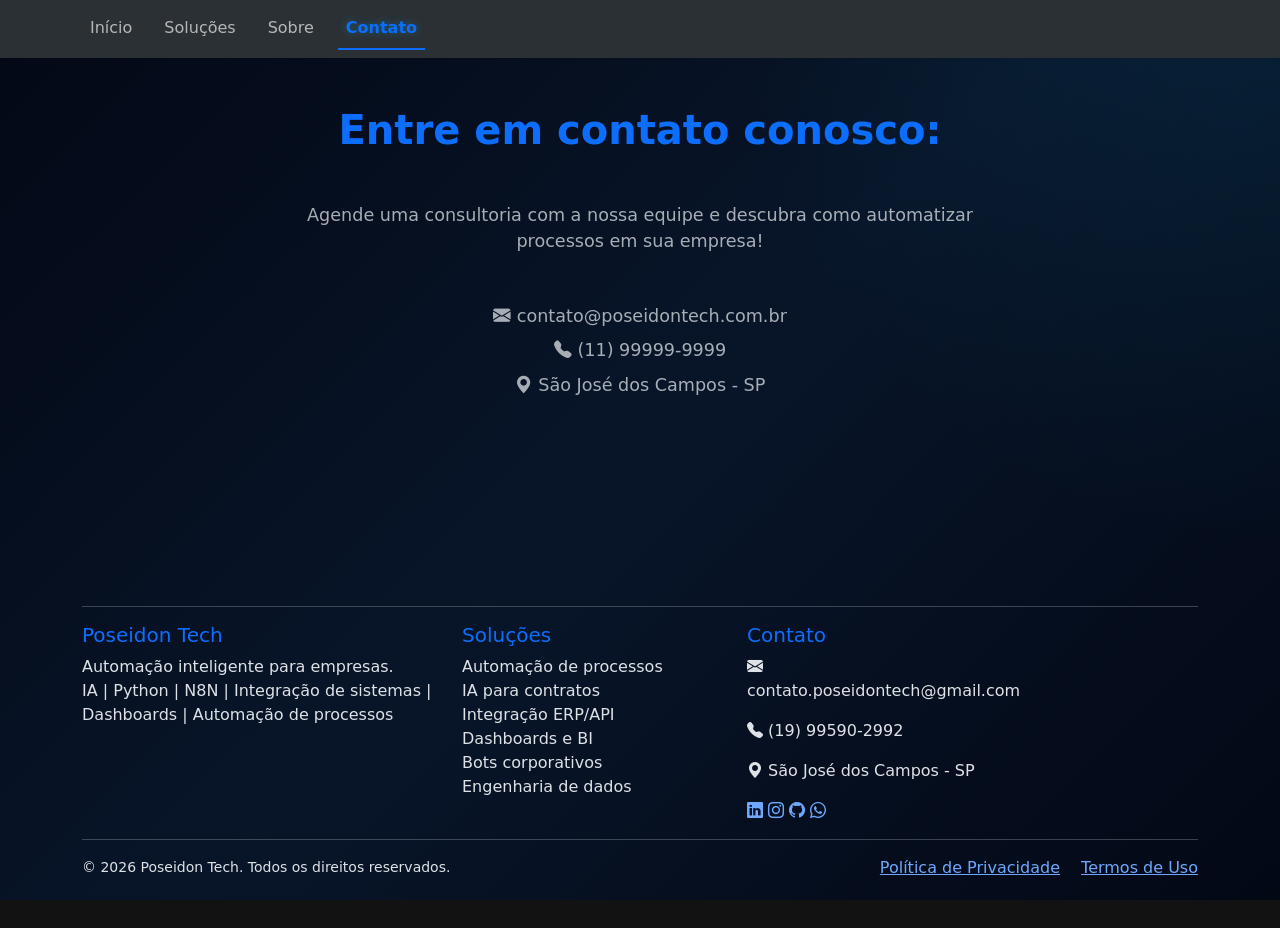
==== contato.html @ 72dc8ef5 "altrei o email de contato e o celular" ====
<!DOCTYPE html>
<html lang="pt-BR" data-bs-theme="dark">

<head>

<meta charset="UTF-8">
<meta name="viewport" content="width=device-width, initial-scale=1">

<title>Poseidon Tech</title>

<link rel="icon" type="image/x-icon" href="images/logo.ico">

<link rel="preconnect" href="https://fonts.googleapis.com">
<link rel="preconnect" href="https://fonts.gstatic.com" crossorigin>

<link href="https://fonts.googleapis.com/css2?family=Inter:wght@300;400;500;600;700;800&display=swap" rel="stylesheet">

<link href="https://cdn.jsdelivr.net/npm/bootstrap@5.3.7/dist/css/bootstrap.min.css" rel="stylesheet">

<link href="https://cdn.jsdelivr.net/npm/bootstrap-icons@1.13.1/font/bootstrap-icons.min.css" rel="stylesheet">

<link href="css/bootstrap_theme.css" rel="stylesheet">

<link href="css/style.css" rel="stylesheet">

<script src="https://cdn.jsdelivr.net/npm/bootstrap@5.3.7/dist/js/bootstrap.bundle.min.js"></script>

<script src="js/main.js"></script>

<script src="js/theme.js"></script>

</head>

<body>

    <nav class="navbar navbar-expand-lg bg-body-tertiary shadow-sm">
        <div class="container">

            <!-- Botão sanduíche -->
            <button class="navbar-toggler"
                    type="button"
                    data-bs-toggle="collapse"
                    data-bs-target="#navbar">
                <span class="navbar-toggler-icon"></span>
            </button>

            <!-- Menu -->
            <div class="collapse navbar-collapse" id="navbar">
                <ul class="navbar-nav nav-underline">
                    <li class="nav-item">
                        <a class="nav-link" href="index.html">Início</a>
                    </li>
                    <li class="nav-item">
                        <a class="nav-link" href="index.html#servicos">Soluções</a>
                    </li>
                    <li class="nav-item">
                        <a class="nav-link " href="sobre.html">Sobre</a>
                    </li>
                    <li class="nav-item">
                        <a class="nav-link active" href="#">Contato</a>
                    </li>
                </ul>
            </div>

        </div>

    </nav>

    <section class=" py-5">

    <div class="container">

        <div class="text-center mb-5">

            <h2 class="section-title">Entre em contato conosco: </h2>

            <p class="section-subtitle mt-5">
                Agende uma consultoria com a nossa equipe e descubra como automatizar processos em sua empresa!
            </p>

                <p class="section-subtitle mt-5">
                    <i class="bi bi-envelope-fill"></i>
                    contato@poseidontech.com.br
                </p>
                <p class="section-subtitle mt-2">
                    <i class="bi bi-telephone-fill"></i>
                    (11) 99999-9999
                </p>

                <p class="section-subtitle mt-2">
                    <i class="bi bi-geo-alt-fill"></i>
                    São José dos Campos - SP
                </p>

        </div>

    </div>
    </section>

    <footer class="footer mt-5">
        
    <div class="container py-5">
        <hr class="footer-divider">
        <div class="row gy-4">

            <div class="col-lg-4 col-md-6">
                <h5 class="footer-title">Poseidon Tech</h5>
                <p class="footer-text">
                    Automação inteligente para empresas.<br>
                    IA | Python | N8N | Integração de sistemas | Dashboards | Automação de processos
                </p>
            </div>

            <div class="col-lg-3 col-md-6">
                <h5 class="footer-title">Soluções</h5>
                <ul class="list-unstyled">
                    <li>Automação de processos</li>
                    <li>IA para contratos</li>
                    <li>Integração ERP/API</li>
                    <li>Dashboards e BI</li>
                    <li>Bots corporativos</li>
                    <li>Engenharia de dados</li>
                </ul>
            </div>

            <div class="col-lg-3 col-md-6">
                <h5 class="footer-title">Contato</h5>
                <p>
                    <i class="bi bi-envelope-fill"></i>
                    contato.poseidontech@gmail.com
                </p>
                <p>
                    <i class="bi bi-telephone-fill"></i>
                    (19) 99590-2992
                </p>

                <p>
                    <i class="bi bi-geo-alt-fill"></i>
                    São José dos Campos - SP
                </p>

                <div class="social-icons mt-3">

                    <a href="#"><i class="bi bi-linkedin"></i></a>

                    <a href="#"><i class="bi bi-instagram"></i></a>

                    <a href="#"><i class="bi bi-github"></i></a>

                    <a href="#"><i class="bi bi-whatsapp"></i></a>

                </div>

            </div>

        </div>

        <hr class="footer-divider">

        <div class="d-flex flex-column flex-md-row justify-content-between align-items-center">

            <small>
                © 2026 Poseidon Tech. Todos os direitos reservados.
            </small>

            <div class="mt-2 mt-md-0">

                <a href="#" class="me-3">Política de Privacidade</a>

                <a href="#">Termos de Uso</a>

            </div>

        </div>

    </div>

</footer>

</body>

</html>
---- css/style.css ----
.form-check-input{
    cursor:pointer;
    transform: scale(1.2);
}

.nav-link{
    transition: all .3s;
}

.nav-link:hover{
    color: var(--bs-primary);
}

.navbar .nav-link.active {
    color: var(--bs-primary) !important;
}

.navbar .nav-link:hover,
.navbar .nav-link.active {
    color: var(--bs-primary) !important;
    text-shadow: 0 0 8px rgba(0, 200, 255, .35);
}

.footer-title{
    color: var(--bs-primary)
}

/* ===== INICIO ===== */

body {
    background:
        radial-gradient(circle at top right,
        rgba(0,200,255,.08),
        transparent 35%),
        linear-gradient(
        135deg,
        #030815,
        #081529,
        #030815);
    background-attachment: fixed;
    color: var(--bs-body-color);

}

.hero{
    position: relative;
    overflow: hidden;
    min-height: 100vh;
}

.hero-tag{
    display:inline-block;
    padding:8px 18px;
    border-radius:50px;
    background:rgba(0,200,255,.08);
    border:1px solid rgba(0,200,255,.2);
    color:var(--bs-primary);
    font-weight:500;
}

.hero-title{
    font-size:clamp(3rem,7vw,5rem);
    font-weight:800;
    letter-spacing:3px;
    margin:0;
}

.hero-title span{
    color:var(--bs-primary);
}

.hero-subtitle{
    font-size:2rem;
    color:white;
    margin-top:10px;
}

.hero-description{
    font-size:1.1rem;
    color:#c4d3df;
    line-height:1.9;
    max-width:600px;
}

.hero-info{

    background: rgba(255,255,255,.03);

    border-top: 1px solid rgba(0,200,255,.08);

    border-bottom: 1px solid rgba(0,200,255,.08);

    transition:.35s;

}

.hero-info:hover{

    transform:translateY(-6px);

    border-color:var(--bs-primary);

    box-shadow:0 0 25px rgba(0,200,255,.18);

}

.hero-info .hero-description{

    font-size:1.25rem;

    line-height:2;

    color:#c7d3e0;

    margin:auto;

}

.hero-img{
    max-height:700px;
    animation:float 5s ease-in-out infinite;
    filter:drop-shadow(0 0 30px rgba(0,200,255,.25));
}

@keyframes float{
    0%{
        transform:translateY(0);
    }

    50%{
        transform:translateY(-12px);
    }

    100%{
        transform:translateY(0);
    }
}

.hero .btn{
    border-radius:50px;
    padding:14px 28px;
    font-weight:600;
}

.hero .btn-primary{
    box-shadow:0 0 20px rgba(0,200,255,.3);
}

.hero .btn-primary:hover{
    box-shadow:0 0 35px rgba(0,200,255,.55);
}

.process-section {
    padding: 100px 0;
}

/* Card */

.process-card {
    text-align: center;
    padding: 20px 25px;
    height: 100%;
    transition: 0.3s ease;
}

/* Número */

.process-number {
    font-size: 5rem;
    font-weight: 800;
    line-height: 1;
    color: var(--bs-primary);

    margin-bottom: 20px;

    text-shadow: 0 0 20px rgba(0, 200, 255, 0.25);
}

/* Título */

.process-card h3 {
    color: #ffffff;

    font-size: 1.35rem;

    font-weight: 700;

    margin-bottom: 15px;
}

/* Texto */

.process-card p {
    color: #c7d3e0;

    font-size: 1rem;

    line-height: 1.7;

    margin: 0 auto;

    max-width: 330px;
}

/* Hover */

.process-card:hover {
    transform: translateY(-8px);
}

.process-card:hover .process-number {
    text-shadow: 0 0 30px rgba(0, 200, 255, 0.55);
}

.services{
    padding: 100px 0;
}

.service-card{

    display:flex;

    align-items:flex-start;

    gap:20px;

    padding:30px;

    background:rgba(255,255,255,.03);

    border:1px solid rgba(0,200,255,.15);

    border-radius:18px;

    transition:.35s;

}

.service-card:hover{

    transform:translateY(-6px);

    border-color:var(--bs-primary);

    box-shadow:0 0 25px rgba(0,200,255,.18);

}

.service-icon{

    width:70px;

    height:70px;

    flex-shrink:0;

    display:flex;

    justify-content:center;

    align-items:center;

    border-radius:50%;

    border:2px solid var(--bs-primary);

    color:var(--bs-primary);

    font-size:1.8rem;

    background:rgba(0,200,255,.05);

}

.service-card h4{

    color:var(--bs-primary);

    font-size:1.25rem;

    font-weight:700;

    margin-bottom:10px;

}

.service-card p{

    margin:0;

    line-height:1.7;

    color:#c7d3e0;

}

.btn-consultoria {
    border-radius: 50px;
    padding: 12px 25px;
    font-weight: 600;
    transition: all 0.3s ease;
    box-shadow: 0 0 15px rgba(0, 200, 255, 0.2);
}

.btn-consultoria:hover {
    transform: translateY(-3px);
    box-shadow: 0 0 25px rgba(0, 200, 255, 0.45);
}

.hero-description strong {
    color: var(--bs-primary);
    font-weight: 700;
}

/* ===== SOBRE ===== */



.section-title{
    font-size: 2.5rem;
    font-weight: 700;
    color: var(--bs-primary);
}

.section-subtitle{
    max-width: 700px;
    margin: auto;
    color: var(--bs-secondary-color);
    font-size: 1.1rem;
}

.about-card{

    background: rgba(255,255,255,.03);

    border: 1px solid rgba(0,200,255,.15);

    border-radius: 18px;

    padding: 2rem;

    transition: .35s;
}

.about-card:hover{

    transform: translateY(-8px);

    border-color: var(--bs-primary);

    box-shadow: 0 0 25px rgba(0,200,255,.15);

}

.about-icon{

    font-size: 2.4rem;

    color: var(--bs-primary);

    margin-bottom: 1rem;

}

.about-title{

    color: var(--bs-primary);

    font-size: 1.6rem;

    font-weight: 700;

    margin-bottom: 1rem;

}

.about-card p{

    line-height: 1.8;

    margin: 0;

}

.team{
    padding:100px 0;
}

.team-card{

    text-align:center;

    padding:20px;

    transition:.35s;

}

.team-card:hover{

    transform:translateY(-8px);

}

.team-photo{

    width:170px;

    height:170px;

    border-radius:50%;

    object-fit:cover;

    border:4px solid var(--bs-primary);

    box-shadow:0 0 18px rgba(0,200,255,.25);

}

.team-card h5{

    color:var(--bs-primary);

    font-weight:700;

    margin-bottom:8px;

}

.team-card p{

    color:#c7d3e0;

    margin:0;

}
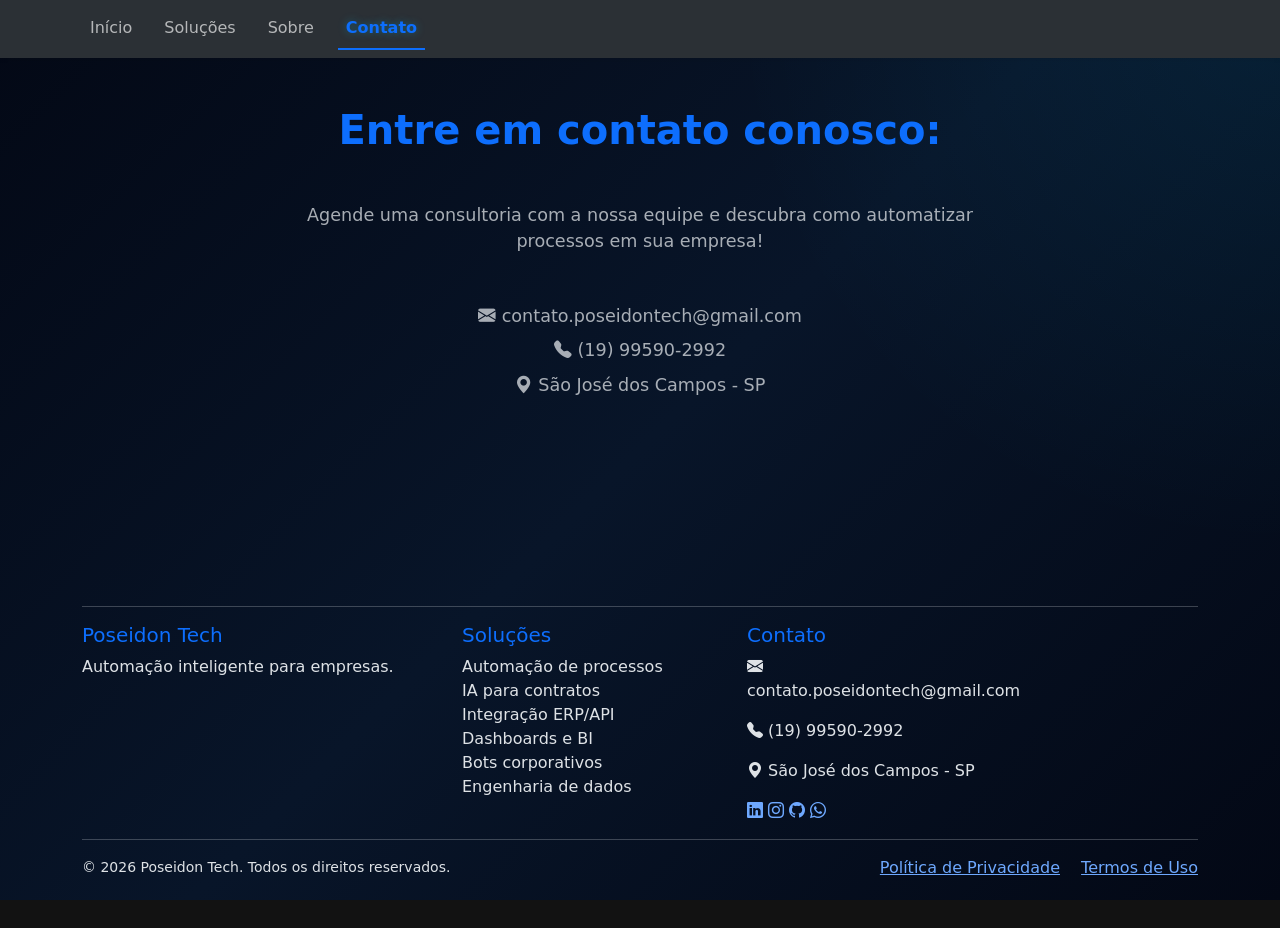
==== commit 13f9f5ea: "altrei o email de contato e o celular" ====
--- a/contato.html
+++ b/contato.html
@@ -80,11 +80,11 @@
 
                 <p class="section-subtitle mt-5">
                     <i class="bi bi-envelope-fill"></i>
-                    contato@poseidontech.com.br
+                    contato.poseidontech@gmail.com
                 </p>
                 <p class="section-subtitle mt-2">
                     <i class="bi bi-telephone-fill"></i>
-                    (11) 99999-9999
+                    (19) 99590-2992
                 </p>
 
                 <p class="section-subtitle mt-2">
@@ -107,7 +107,6 @@
                 <h5 class="footer-title">Poseidon Tech</h5>
                 <p class="footer-text">
                     Automação inteligente para empresas.<br>
-                    IA | Python | N8N | Integração de sistemas | Dashboards | Automação de processos
                 </p>
             </div>
 
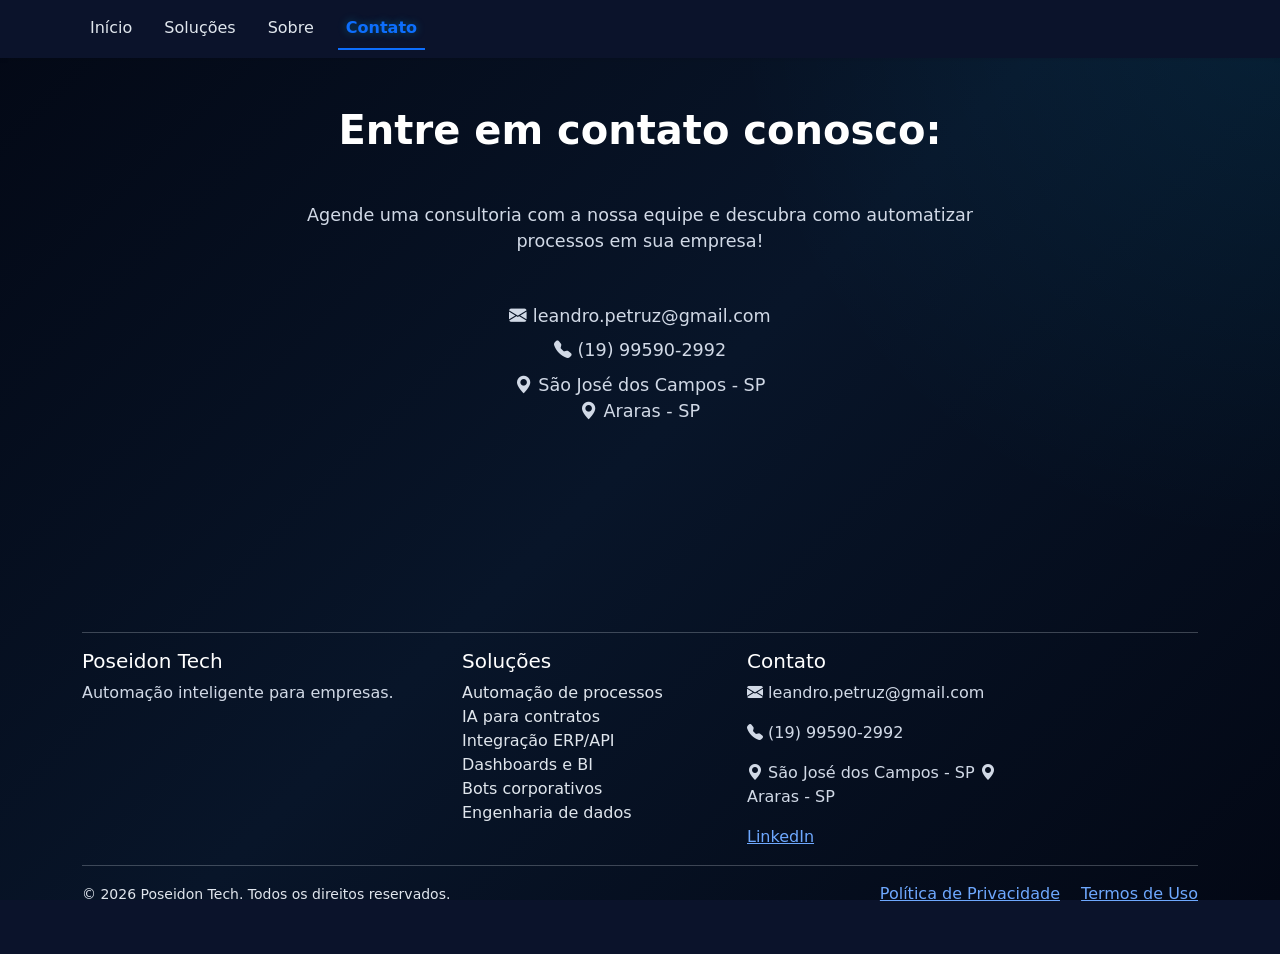
==== commit b3dd148b: "Ajuste de cores de texto, tema azul escuro e fotos da equipe" ====
--- a/contato.html
+++ b/contato.html
@@ -80,7 +80,7 @@
 
                 <p class="section-subtitle mt-5">
                     <i class="bi bi-envelope-fill"></i>
-                    contato.poseidontech@gmail.com
+                    leandro.petruz@gmail.com
                 </p>
                 <p class="section-subtitle mt-2">
                     <i class="bi bi-telephone-fill"></i>
@@ -89,7 +89,9 @@
 
                 <p class="section-subtitle mt-2">
                     <i class="bi bi-geo-alt-fill"></i>
-                    São José dos Campos - SP
+                    São José dos Campos - SP<br>
+                    <i class="bi bi-geo-alt-fill"></i>
+                    Araras - SP
                 </p>
 
         </div>
@@ -126,7 +128,7 @@
                 <h5 class="footer-title">Contato</h5>
                 <p>
                     <i class="bi bi-envelope-fill"></i>
-                    contato.poseidontech@gmail.com
+                    leandro.petruz@gmail.com
                 </p>
                 <p>
                     <i class="bi bi-telephone-fill"></i>
@@ -136,17 +138,20 @@
                 <p>
                     <i class="bi bi-geo-alt-fill"></i>
                     São José dos Campos - SP
+                    <i class="bi bi-geo-alt-fill"></i>
+                    Araras - SP
                 </p>
 
                 <div class="social-icons mt-3">
 
-                    <a href="#"><i class="bi bi-linkedin"></i></a>
+                    <a href="https://www.linkedin.com/company/poseidon_tech/?viewAsMember=true">LinkedIn</a>
+                    <!--<a href="#"><i class="bi bi-linkedin"></i></a>
 
                     <a href="#"><i class="bi bi-instagram"></i></a>
 
                     <a href="#"><i class="bi bi-github"></i></a>
 
-                    <a href="#"><i class="bi bi-whatsapp"></i></a>
+                    <a href="#"><i class="bi bi-whatsapp"></i></a>-->
 
                 </div>
 
--- a/css/style.css
+++ b/css/style.css
@@ -434,4 +434,54 @@
 
     margin:0;
 
+}
+
+/* 1. Fundo azul escuro profundo e cor de texto padrão clara */
+body {
+    background-color: #0b132b !important; /* Azul escuro profundo */
+    color: #e0e6ed !important;           /* Texto claro/branco acinzentado */
+}
+
+/* 2. Forçar todos os parágrafos, subtítulos e textos dos cards a ficarem brancos/claros */
+p, 
+.section-subtitle, 
+.about-card p, 
+.team-card p, 
+.service-card p, 
+.footer-text, 
+.hero-description {
+    color: #d1d9e6 !important;
+}
+
+/* 3. Ajustar os títulos para um tom de azul claro e branco com contraste */
+h1, h2, h3, h4, h5, 
+.section-title, 
+.hero-title, 
+.about-title, 
+.footer-title {
+    color: #ffffff !important;
+}
+
+/* 4. Cor de fundo dos cards para destacar sobre o fundo azul escuro */
+.about-card, 
+.service-card, 
+.team-card, 
+.process-card {
+    background-color: #1c2541 !important;
+    border: 1px solid rgba(255, 255, 255, 0.1) !important;
+}
+
+/* 5. Corrigir o fundo branco do menu (navbar) */
+.navbar, 
+.navbar.bg-body-tertiary {
+    background-color: #0b132b !important;
+}
+
+.nav-link {
+    color: #e0e6ed !important;
+}
+
+.nav-link.active, 
+.nav-link:hover {
+    color: #00b4d8 !important; /* Destaque azul ciano */
 }
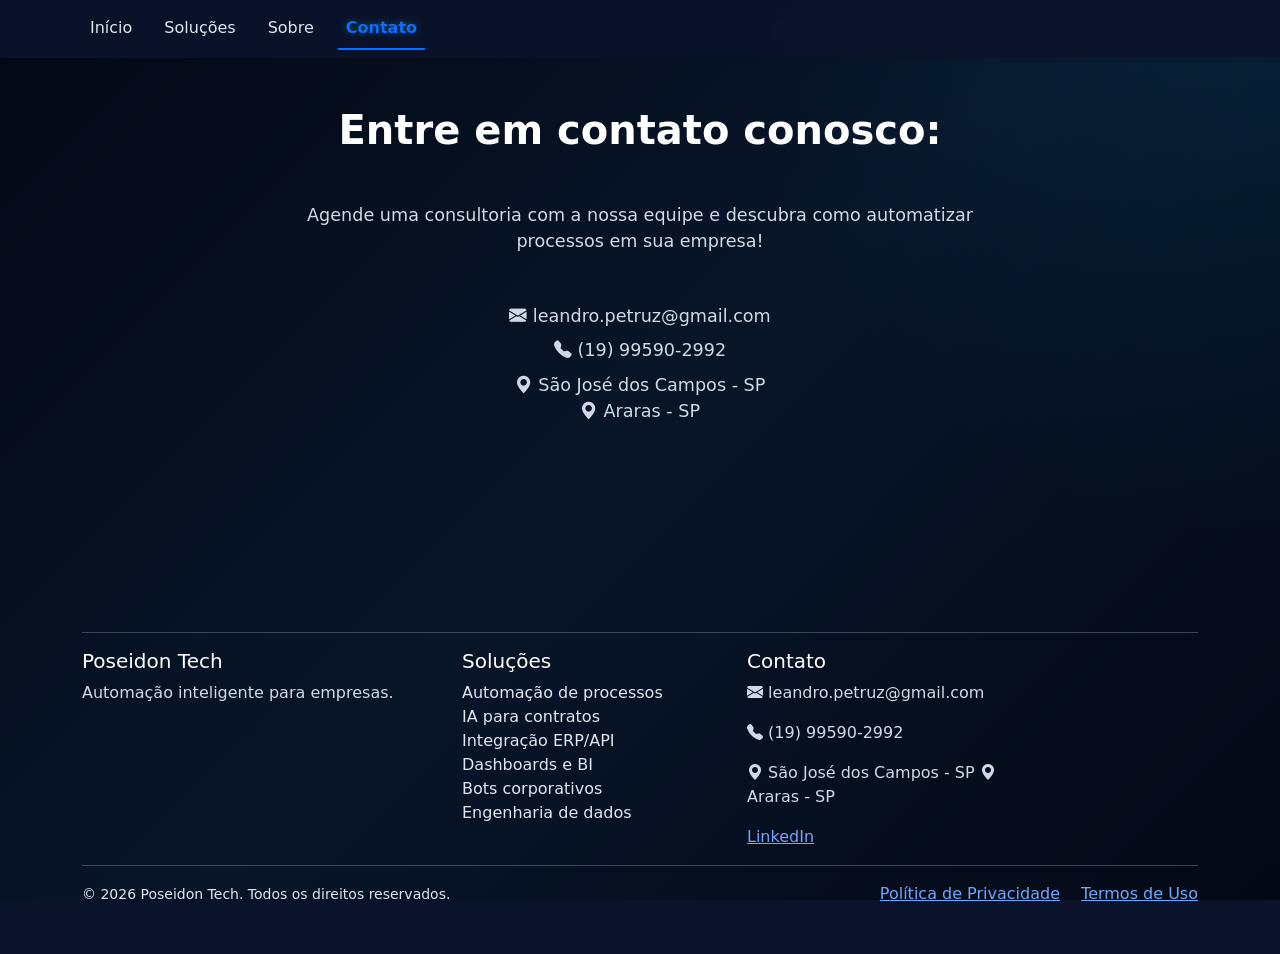
==== commit 1518c412: "Ajuste do menu sanduiche para ficar fixo navbar.sticky-to" ====
--- a/contato.html
+++ b/contato.html
@@ -33,7 +33,7 @@
 
 <body>
 
-    <nav class="navbar navbar-expand-lg bg-body-tertiary shadow-sm">
+    <nav class="navbar navbar-expand-lg bg-body-tertiary shadow-sm sticky-top">
         <div class="container">
 
             <!-- Botão sanduíche -->
--- a/css/style.css
+++ b/css/style.css
@@ -484,4 +484,40 @@
 .nav-link.active, 
 .nav-link:hover {
     color: #00b4d8 !important; /* Destaque azul ciano */
+}
+
+/* Botão sanduíche visível no celular */
+.navbar-toggler {
+    border-color: rgba(255, 255, 255, 0.4) !important;
+}
+
+.navbar-toggler:focus {
+    box-shadow: 0 0 0 0.25rem rgba(0, 200, 255, 0.25) !important;
+}
+
+/* Deixa os 3 riscos brancos */
+.navbar-toggler-icon {
+    filter: invert(1) grayscale(100%) brightness(200%) !important;
+}
+
+/* Garante contraste dos links ao abrir o menu sanfona no celular */
+@media (max-width: 991.98px) {
+    .navbar-collapse {
+        background-color: #0b132b;
+        padding: 15px;
+        border-radius: 8px;
+        margin-top: 10px;
+    }
+    
+    .navbar-nav .nav-link {
+        color: #ffffff !important;
+        padding: 10px 0;
+    }
+}
+
+/* Garante que o menu fixo fique sempre acima de qualquer elemento */
+.navbar.sticky-top {
+    z-index: 1030;
+    backdrop-filter: blur(10px); /* Efeito moderno translúcido ao rolar */
+    background-color: rgba(11, 19, 43, 0.95) !important;
 }
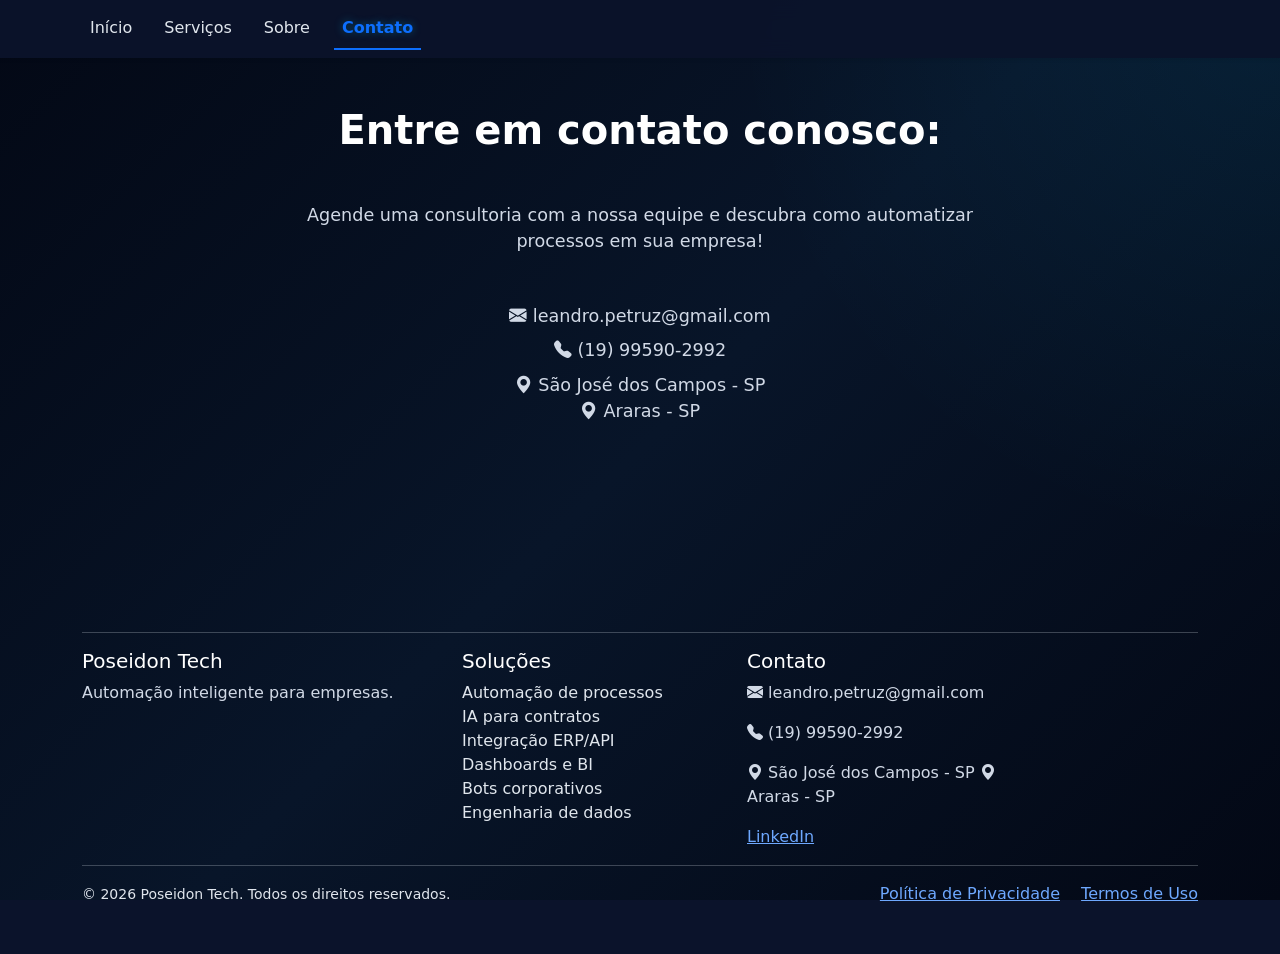
==== commit f02a9588: "Ajuste do menu sanduiche fixar barra ao rolar" ====
--- a/contato.html
+++ b/contato.html
@@ -44,20 +44,37 @@
                 <span class="navbar-toggler-icon"></span>
             </button>
 
+            <!-- Menu
+            <div class="collapse navbar-collapse" id="navbar">
+                <ul class="navbar-nav nav-underline">
+                    <li class="nav-item">
+                        <a class="nav-link" href="index.html">Início</a>
+                    </li>
+                    <li class="nav-item">
+                        <a class="nav-link" href="index.html#servicos">Soluções</a>
+                    </li>
+                    <li class="nav-item">
+                        <a class="nav-link " href="sobre.html">Sobre</a>
+                    </li>
+                    <li class="nav-item">
+                        <a class="nav-link active" href="#">Contato</a>
+                    </li>
+                </ul>
+            </div>-->
             <!-- Menu -->
             <div class="collapse navbar-collapse" id="navbar">
                 <ul class="navbar-nav nav-underline">
                     <li class="nav-item">
-                        <a class="nav-link" href="index.html">Início</a>
-                    </li>
-                    <li class="nav-item">
-                        <a class="nav-link" href="index.html#servicos">Soluções</a>
-                    </li>
-                    <li class="nav-item">
-                        <a class="nav-link " href="sobre.html">Sobre</a>
-                    </li>
-                    <li class="nav-item">
-                        <a class="nav-link active" href="#">Contato</a>
+                        <a class="nav-link" href="index.html" data-bs-toggle="collapse" data-bs-target=".navbar-collapse.show">Início</a>
+                    </li>
+                    <li class="nav-item">
+                        <a class="nav-link" href="index.html#servicos" data-bs-toggle="collapse" data-bs-target=".navbar-collapse.show">Serviços</a>
+                    </li>
+                    <li class="nav-item">
+                        <a class="nav-link" href="sobre.html" data-bs-toggle="collapse" data-bs-target=".navbar-collapse.show">Sobre</a>
+                    </li>
+                    <li class="nav-item">
+                        <a class="nav-link active" href="#" data-bs-toggle="collapse" data-bs-target=".navbar-collapse.show">Contato</a>
                     </li>
                 </ul>
             </div>
--- a/css/style.css
+++ b/css/style.css
@@ -38,8 +38,8 @@
         #081529,
         #030815);
     background-attachment: fixed;
-    color: var(--bs-body-color);
-
+    background-color: #0b132b !important;
+    color: #e0e6ed !important;
 }
 
 .hero{
@@ -83,37 +83,23 @@
 }
 
 .hero-info{
-
     background: rgba(255,255,255,.03);
-
     border-top: 1px solid rgba(0,200,255,.08);
-
     border-bottom: 1px solid rgba(0,200,255,.08);
-
     transition:.35s;
-
 }
 
 .hero-info:hover{
-
     transform:translateY(-6px);
-
     border-color:var(--bs-primary);
-
     box-shadow:0 0 25px rgba(0,200,255,.18);
-
 }
 
 .hero-info .hero-description{
-
     font-size:1.25rem;
-
     line-height:2;
-
     color:#c7d3e0;
-
     margin:auto;
-
 }
 
 .hero-img{
@@ -123,17 +109,9 @@
 }
 
 @keyframes float{
-    0%{
-        transform:translateY(0);
-    }
-
-    50%{
-        transform:translateY(-12px);
-    }
-
-    100%{
-        transform:translateY(0);
-    }
+    0%{ transform:translateY(0); }
+    50%{ transform:translateY(-12px); }
+    100%{ transform:translateY(0); }
 }
 
 .hero .btn{
@@ -153,8 +131,6 @@
 .process-section {
     padding: 100px 0;
 }
-
-/* Card */
 
 .process-card {
     text-align: center;
@@ -163,46 +139,29 @@
     transition: 0.3s ease;
 }
 
-/* Número */
-
 .process-number {
     font-size: 5rem;
     font-weight: 800;
     line-height: 1;
     color: var(--bs-primary);
-
     margin-bottom: 20px;
-
     text-shadow: 0 0 20px rgba(0, 200, 255, 0.25);
 }
-
-/* Título */
 
 .process-card h3 {
     color: #ffffff;
-
     font-size: 1.35rem;
-
     font-weight: 700;
-
     margin-bottom: 15px;
 }
-
-/* Texto */
 
 .process-card p {
     color: #c7d3e0;
-
     font-size: 1rem;
-
     line-height: 1.7;
-
     margin: 0 auto;
-
     max-width: 330px;
 }
-
-/* Hover */
 
 .process-card:hover {
     transform: translateY(-8px);
@@ -217,81 +176,47 @@
 }
 
 .service-card{
-
     display:flex;
-
     align-items:flex-start;
-
     gap:20px;
-
     padding:30px;
-
     background:rgba(255,255,255,.03);
-
     border:1px solid rgba(0,200,255,.15);
-
     border-radius:18px;
-
     transition:.35s;
-
 }
 
 .service-card:hover{
-
     transform:translateY(-6px);
-
     border-color:var(--bs-primary);
-
     box-shadow:0 0 25px rgba(0,200,255,.18);
-
 }
 
 .service-icon{
-
     width:70px;
-
     height:70px;
-
     flex-shrink:0;
-
     display:flex;
-
     justify-content:center;
-
     align-items:center;
-
     border-radius:50%;
-
     border:2px solid var(--bs-primary);
-
     color:var(--bs-primary);
-
     font-size:1.8rem;
-
     background:rgba(0,200,255,.05);
-
 }
 
 .service-card h4{
-
     color:var(--bs-primary);
-
     font-size:1.25rem;
-
     font-weight:700;
-
     margin-bottom:10px;
-
 }
 
 .service-card p{
-
     margin:0;
-
     line-height:1.7;
-
     color:#c7d3e0;
-
 }
 
 .btn-consultoria {
@@ -314,8 +239,6 @@
 
 /* ===== SOBRE ===== */
 
-
-
 .section-title{
     font-size: 2.5rem;
     font-weight: 700;
@@ -330,56 +253,35 @@
 }
 
 .about-card{
-
     background: rgba(255,255,255,.03);
-
     border: 1px solid rgba(0,200,255,.15);
-
     border-radius: 18px;
-
     padding: 2rem;
-
     transition: .35s;
 }
 
 .about-card:hover{
-
     transform: translateY(-8px);
-
     border-color: var(--bs-primary);
-
     box-shadow: 0 0 25px rgba(0,200,255,.15);
-
 }
 
 .about-icon{
-
     font-size: 2.4rem;
-
-    color: var(--bs-primary);
-
+    color: var(--bs-primary);
     margin-bottom: 1rem;
-
 }
 
 .about-title{
-
-    color: var(--bs-primary);
-
+    color: var(--bs-primary);
     font-size: 1.6rem;
-
     font-weight: 700;
-
     margin-bottom: 1rem;
-
 }
 
 .about-card p{
-
     line-height: 1.8;
-
     margin: 0;
-
 }
 
 .team{
@@ -387,62 +289,36 @@
 }
 
 .team-card{
-
     text-align:center;
-
     padding:20px;
-
     transition:.35s;
-
 }
 
 .team-card:hover{
-
     transform:translateY(-8px);
-
 }
 
 .team-photo{
-
     width:170px;
-
     height:170px;
-
     border-radius:50%;
-
     object-fit:cover;
-
     border:4px solid var(--bs-primary);
-
     box-shadow:0 0 18px rgba(0,200,255,.25);
-
 }
 
 .team-card h5{
-
     color:var(--bs-primary);
-
     font-weight:700;
-
     margin-bottom:8px;
-
 }
 
 .team-card p{
-
     color:#c7d3e0;
-
     margin:0;
-
-}
-
-/* 1. Fundo azul escuro profundo e cor de texto padrão clara */
-body {
-    background-color: #0b132b !important; /* Azul escuro profundo */
-    color: #e0e6ed !important;           /* Texto claro/branco acinzentado */
-}
-
-/* 2. Forçar todos os parágrafos, subtítulos e textos dos cards a ficarem brancos/claros */
+}
+
+/* Cores de textos e cards */
 p, 
 .section-subtitle, 
 .about-card p, 
@@ -453,7 +329,6 @@
     color: #d1d9e6 !important;
 }
 
-/* 3. Ajustar os títulos para um tom de azul claro e branco com contraste */
 h1, h2, h3, h4, h5, 
 .section-title, 
 .hero-title, 
@@ -462,7 +337,6 @@
     color: #ffffff !important;
 }
 
-/* 4. Cor de fundo dos cards para destacar sobre o fundo azul escuro */
 .about-card, 
 .service-card, 
 .team-card, 
@@ -471,19 +345,33 @@
     border: 1px solid rgba(255, 255, 255, 0.1) !important;
 }
 
-/* 5. Corrigir o fundo branco do menu (navbar) */
+/* Navbar fixa e animada */
 .navbar, 
 .navbar.bg-body-tertiary {
     background-color: #0b132b !important;
 }
 
+.navbar.sticky-top {
+    position: sticky;
+    top: 0;
+    z-index: 1030;
+    backdrop-filter: blur(10px);
+    background-color: rgba(11, 19, 43, 0.95) !important;
+    transition: transform 0.35s ease-in-out;
+}
+
+/* Classe aplicada via JavaScript para esconder ao rolar para baixo */
+.navbar-hidden {
+    transform: translateY(-100%);
+}
+
 .nav-link {
     color: #e0e6ed !important;
 }
 
 .nav-link.active, 
 .nav-link:hover {
-    color: #00b4d8 !important; /* Destaque azul ciano */
+    color: #00b4d8 !important;
 }
 
 /* Botão sanduíche visível no celular */
@@ -495,12 +383,11 @@
     box-shadow: 0 0 0 0.25rem rgba(0, 200, 255, 0.25) !important;
 }
 
-/* Deixa os 3 riscos brancos */
 .navbar-toggler-icon {
     filter: invert(1) grayscale(100%) brightness(200%) !important;
 }
 
-/* Garante contraste dos links ao abrir o menu sanfona no celular */
+/* Menu no celular */
 @media (max-width: 991.98px) {
     .navbar-collapse {
         background-color: #0b132b;
@@ -513,11 +400,4 @@
         color: #ffffff !important;
         padding: 10px 0;
     }
-}
-
-/* Garante que o menu fixo fique sempre acima de qualquer elemento */
-.navbar.sticky-top {
-    z-index: 1030;
-    backdrop-filter: blur(10px); /* Efeito moderno translúcido ao rolar */
-    background-color: rgba(11, 19, 43, 0.95) !important;
 }
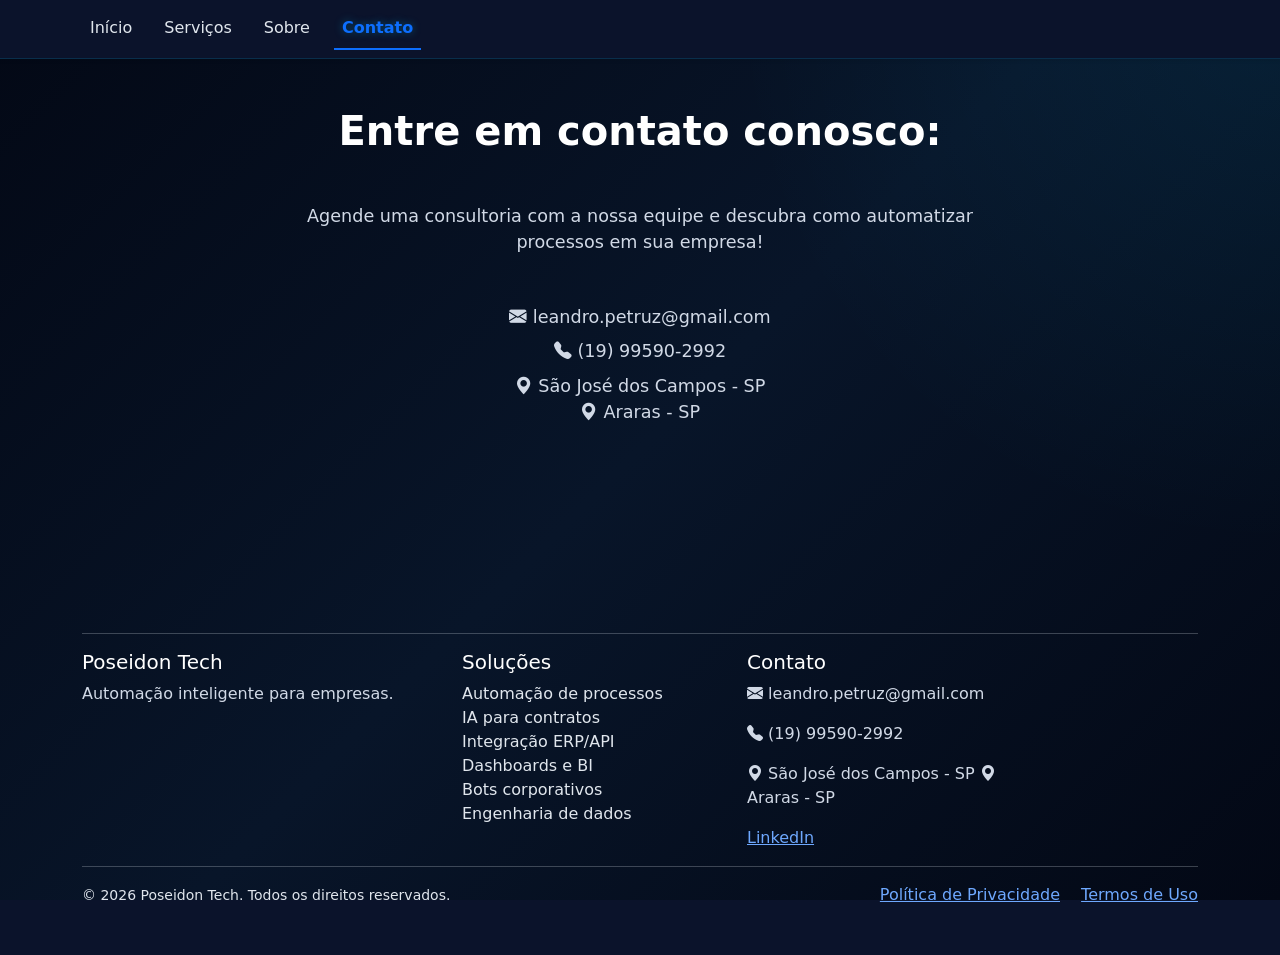
==== commit d06a85fd: "Ajuste do menu ao rolar tela" ====
--- a/contato.html
+++ b/contato.html
@@ -65,16 +65,16 @@
             <div class="collapse navbar-collapse" id="navbar">
                 <ul class="navbar-nav nav-underline">
                     <li class="nav-item">
-                        <a class="nav-link" href="index.html" data-bs-toggle="collapse" data-bs-target=".navbar-collapse.show">Início</a>
-                    </li>
-                    <li class="nav-item">
-                        <a class="nav-link" href="index.html#servicos" data-bs-toggle="collapse" data-bs-target=".navbar-collapse.show">Serviços</a>
-                    </li>
-                    <li class="nav-item">
-                        <a class="nav-link" href="sobre.html" data-bs-toggle="collapse" data-bs-target=".navbar-collapse.show">Sobre</a>
-                    </li>
-                    <li class="nav-item">
-                        <a class="nav-link active" href="#" data-bs-toggle="collapse" data-bs-target=".navbar-collapse.show">Contato</a>
+                        <a class="nav-link" href="index.html" >Início</a>
+                    </li>
+                    <li class="nav-item">
+                        <a class="nav-link" href="index.html#servicos" >Serviços</a>
+                    </li>
+                    <li class="nav-item">
+                        <a class="nav-link" href="sobre.html" >Sobre</a>
+                    </li>
+                    <li class="nav-item">
+                        <a class="nav-link active" href="#" >Contato</a>
                     </li>
                 </ul>
             </div>
--- a/css/style.css
+++ b/css/style.css
@@ -344,9 +344,8 @@
     background-color: #1c2541 !important;
     border: 1px solid rgba(255, 255, 255, 0.1) !important;
 }
-
-/* Navbar fixa e animada */
-.navbar, 
+/* Barra de Navegação Fixa com Cor Firme */
+.navbar,
 .navbar.bg-body-tertiary {
     background-color: #0b132b !important;
 }
@@ -354,13 +353,13 @@
 .navbar.sticky-top {
     position: sticky;
     top: 0;
-    z-index: 1030;
-    backdrop-filter: blur(10px);
-    background-color: rgba(11, 19, 43, 0.95) !important;
+    z-index: 1050;
+    background-color: #0b132b !important;
+    border-bottom: 1px solid rgba(0, 200, 255, 0.15);
     transition: transform 0.35s ease-in-out;
 }
 
-/* Classe aplicada via JavaScript para esconder ao rolar para baixo */
+/* Esconde ao rolar para baixo */
 .navbar-hidden {
     transform: translateY(-100%);
 }
@@ -376,7 +375,8 @@
 
 /* Botão sanduíche visível no celular */
 .navbar-toggler {
-    border-color: rgba(255, 255, 255, 0.4) !important;
+    border: 1px solid rgba(255, 255, 255, 0.4) !important;
+    background-color: rgba(255, 255, 255, 0.05) !important;
 }
 
 .navbar-toggler:focus {
@@ -387,13 +387,14 @@
     filter: invert(1) grayscale(100%) brightness(200%) !important;
 }
 
-/* Menu no celular */
+/* Fundo do menu aberto no celular */
 @media (max-width: 991.98px) {
     .navbar-collapse {
-        background-color: #0b132b;
+        background-color: #0b132b !important;
         padding: 15px;
         border-radius: 8px;
         margin-top: 10px;
+        border: 1px solid rgba(0, 200, 255, 0.15);
     }
     
     .navbar-nav .nav-link {
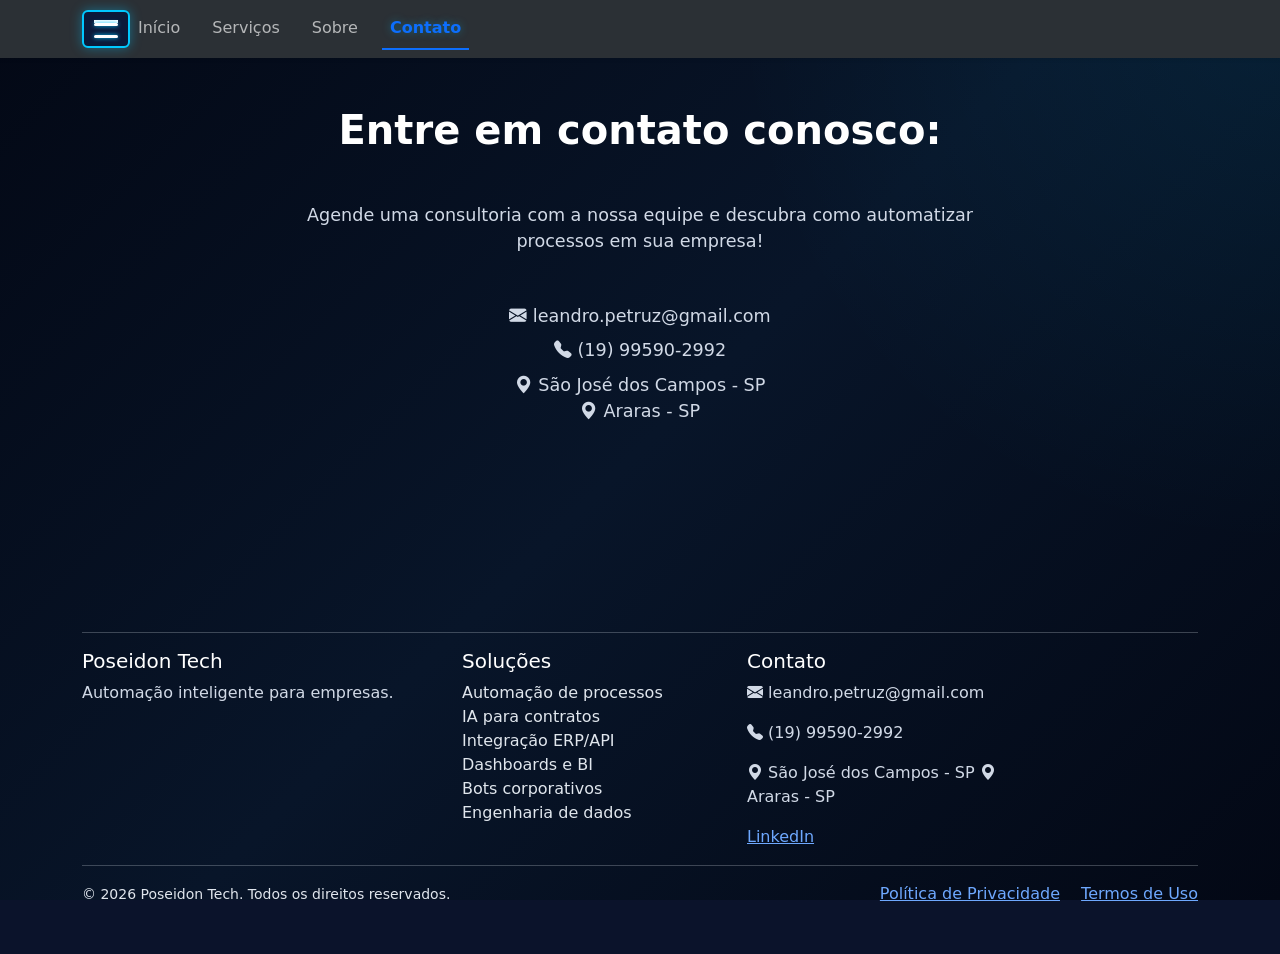
==== commit 4e82bcd4: "Forca exibicao dos 3 riscos brancos e quebra cache v2" ====
--- a/contato.html
+++ b/contato.html
@@ -21,7 +21,7 @@
 
 <link href="css/bootstrap_theme.css" rel="stylesheet">
 
-<link href="css/style.css" rel="stylesheet">
+<link href="css/style.css?v=2.0" rel="stylesheet">
 
 <script src="https://cdn.jsdelivr.net/npm/bootstrap@5.3.7/dist/js/bootstrap.bundle.min.js"></script>
 
--- a/css/style.css
+++ b/css/style.css
@@ -344,61 +344,71 @@
     background-color: #1c2541 !important;
     border: 1px solid rgba(255, 255, 255, 0.1) !important;
 }
-/* Barra de Navegação Fixa com Cor Firme */
-.navbar,
-.navbar.bg-body-tertiary {
-    background-color: #0b132b !important;
-}
-
-.navbar.sticky-top {
-    position: sticky;
-    top: 0;
-    z-index: 1050;
-    background-color: #0b132b !important;
-    border-bottom: 1px solid rgba(0, 200, 255, 0.15);
-    transition: transform 0.35s ease-in-out;
-}
-
-/* Esconde ao rolar para baixo */
-.navbar-hidden {
-    transform: translateY(-100%);
-}
-
-.nav-link {
-    color: #e0e6ed !important;
-}
-
-.nav-link.active, 
-.nav-link:hover {
-    color: #00b4d8 !important;
-}
-
-/* Botão sanduíche visível no celular */
+
+/* =========================================
+   BOTÃO SANDUÍCHE NO CELULAR (CSS PURO)
+   ========================================= */
+
 .navbar-toggler {
-    border: 1px solid rgba(255, 255, 255, 0.4) !important;
-    background-color: rgba(255, 255, 255, 0.05) !important;
-}
-
-.navbar-toggler:focus {
-    box-shadow: 0 0 0 0.25rem rgba(0, 200, 255, 0.25) !important;
-}
-
+    border: 2px solid #00c8ff !important;
+    background-color: #0b1a3a !important; /* Azul escuro vivo contrastante */
+    padding: 8px 10px !important;
+    display: flex !important;
+    flex-direction: column !important;
+    justify-content: center !important;
+    align-items: center !important;
+    gap: 5px !important;
+    box-shadow: 0 0 12px rgba(0, 200, 255, 0.4) !important;
+}
+
+/* Esconde o SVG padrão que o Bootstrap apaga */
 .navbar-toggler-icon {
-    filter: invert(1) grayscale(100%) brightness(200%) !important;
-}
-
-/* Fundo do menu aberto no celular */
+    background-image: none !important;
+    width: 24px !important;
+    height: 18px !important;
+    display: flex !important;
+    flex-direction: column !important;
+    justify-content: space-between !important;
+}
+
+/* Cria os 3 risquinhos 100% BRANCOS físicos */
+.navbar-toggler-icon::before,
+.navbar-toggler-icon::after {
+    content: '' !important;
+    display: block !important;
+    width: 100% !important;
+    height: 3px !important;
+    background-color: #ffffff !important;
+    border-radius: 2px !important;
+    box-shadow: 0 0 4px #00c8ff !important;
+}
+
+/* O traço do meio */
+.navbar-toggler-icon {
+    border-top: 3px solid #ffffff !important;
+    border-bottom: 0 !important;
+}
+
+/* Menu sanfona aberto no celular */
 @media (max-width: 991.98px) {
     .navbar-collapse {
-        background-color: #0b132b !important;
-        padding: 15px;
-        border-radius: 8px;
-        margin-top: 10px;
-        border: 1px solid rgba(0, 200, 255, 0.15);
+        background-color: #081124 !important;
+        border: 1px solid rgba(0, 200, 255, 0.3) !important;
+        border-radius: 10px !important;
+        padding: 15px !important;
+        margin-top: 12px !important;
+        box-shadow: 0 10px 25px rgba(0, 0, 0, 0.7) !important;
     }
-    
+
     .navbar-nav .nav-link {
         color: #ffffff !important;
-        padding: 10px 0;
+        border-bottom: 1px solid rgba(255, 255, 255, 0.08) !important;
+        padding: 12px 10px !important;
+        font-weight: 500 !important;
+    }
+
+    .navbar-nav .nav-link:hover,
+    .navbar-nav .nav-link.active {
+        color: #00c8ff !important;
     }
 }
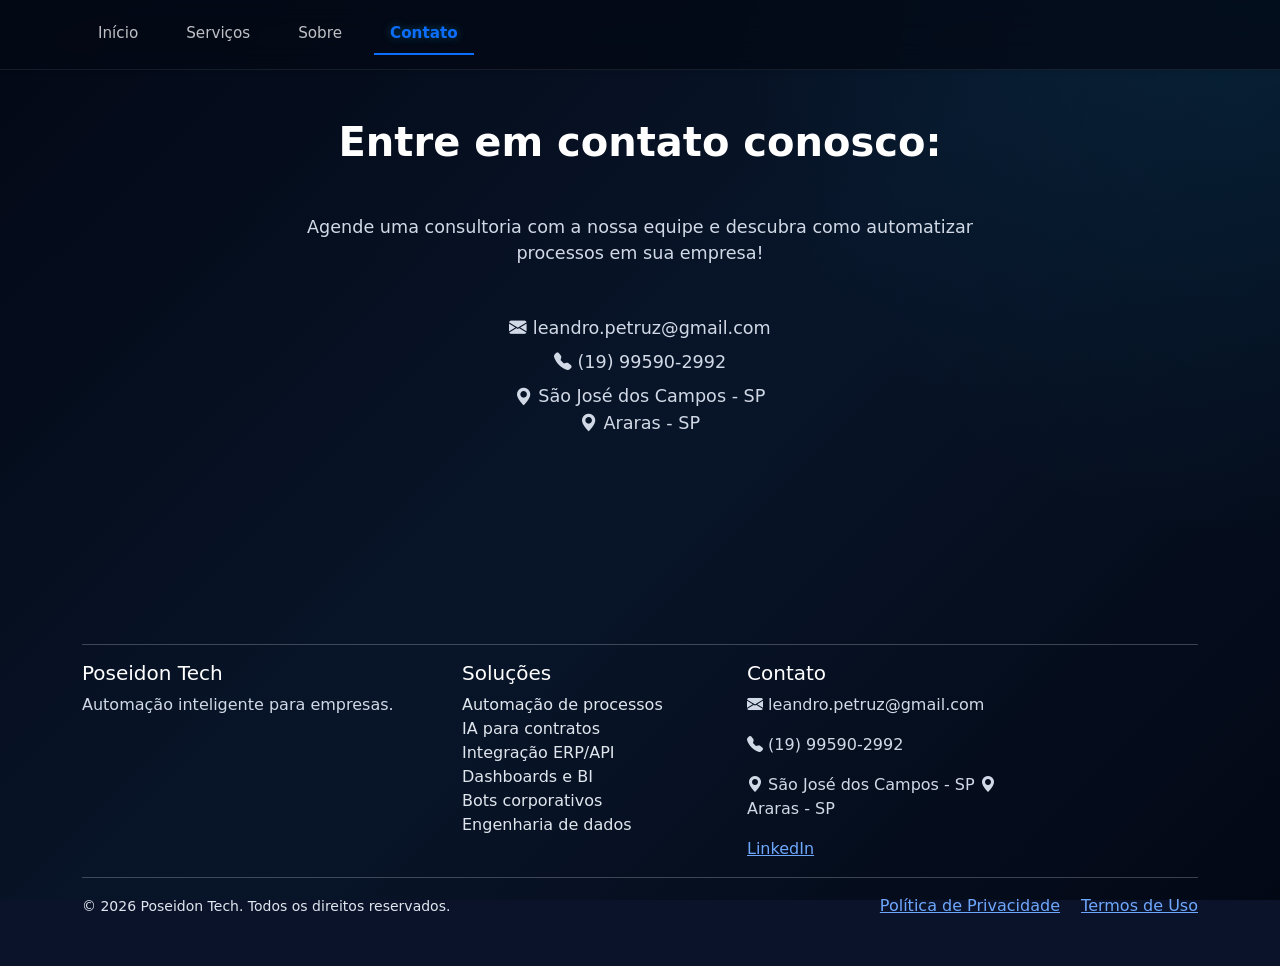
==== commit d8923535: "Forca exibicao dos 3 riscos brancos e quebra cache v2" ====
--- a/contato.html
+++ b/contato.html
@@ -21,7 +21,7 @@
 
 <link href="css/bootstrap_theme.css" rel="stylesheet">
 
-<link href="css/style.css?v=2.0" rel="stylesheet">
+<link href="css/style.css?v=3.0" rel="stylesheet">
 
 <script src="https://cdn.jsdelivr.net/npm/bootstrap@5.3.7/dist/js/bootstrap.bundle.min.js"></script>
 
--- a/css/style.css
+++ b/css/style.css
@@ -346,69 +346,81 @@
 }
 
 /* =========================================
-   BOTÃO SANDUÍCHE NO CELULAR (CSS PURO)
+   NAVBAR MODERNA (GLASSMORPHISM)
    ========================================= */
 
+.navbar,
+.navbar.bg-body-tertiary,
+.navbar.sticky-top {
+    position: sticky;
+    top: 0;
+    z-index: 1050;
+    /* Fundo escuro semi-transparente que revela o conteúdo passando por trás */
+    background: rgba(3, 8, 21, 0.75) !important;
+    backdrop-filter: blur(14px) !important;
+    -webkit-backdrop-filter: blur(14px) !important;
+    border-bottom: 1px solid rgba(255, 255, 255, 0.08) !important;
+    padding: 14px 0 !important;
+    transition: all 0.3s ease;
+}
+
+/* Links do menu com tipografia mais refinada */
+.nav-link {
+    color: rgba(255, 255, 255, 0.75) !important;
+    font-size: 0.95rem;
+    font-weight: 500;
+    padding: 8px 16px !important;
+    transition: color 0.2s ease, opacity 0.2s ease;
+}
+
+.nav-link:hover,
+.nav-link.active {
+    color: #ffffff !important;
+    text-shadow: 0 0 12px rgba(0, 200, 255, 0.5);
+}
+
+/* BOTÃO SANDUÍCHE SUAVE (Minimalista) */
 .navbar-toggler {
-    border: 2px solid #00c8ff !important;
-    background-color: #0b1a3a !important; /* Azul escuro vivo contrastante */
-    padding: 8px 10px !important;
-    display: flex !important;
-    flex-direction: column !important;
-    justify-content: center !important;
-    align-items: center !important;
-    gap: 5px !important;
-    box-shadow: 0 0 12px rgba(0, 200, 255, 0.4) !important;
-}
-
-/* Esconde o SVG padrão que o Bootstrap apaga */
+    border: none !important;
+    background: transparent !important;
+    padding: 8px !important;
+    outline: none !important;
+    box-shadow: none !important;
+}
+
+/* Traços finos e elegantes brancos */
 .navbar-toggler-icon {
-    background-image: none !important;
+    background-image: url("data:image/svg+xml,%3csvg xmlns='http://www.w3.org/2000/svg' viewBox='0 0 30 30'%3e%3cpath stroke='%23ffffff' stroke-linecap='round' stroke-width='2' d='M4 7h22M4 15h22M4 23h22'/%3e%3c/svg%3e") !important;
     width: 24px !important;
-    height: 18px !important;
-    display: flex !important;
-    flex-direction: column !important;
-    justify-content: space-between !important;
-}
-
-/* Cria os 3 risquinhos 100% BRANCOS físicos */
+    height: 24px !important;
+    border: none !important;
+}
+
 .navbar-toggler-icon::before,
 .navbar-toggler-icon::after {
-    content: '' !important;
-    display: block !important;
-    width: 100% !important;
-    height: 3px !important;
-    background-color: #ffffff !important;
-    border-radius: 2px !important;
-    box-shadow: 0 0 4px #00c8ff !important;
-}
-
-/* O traço do meio */
-.navbar-toggler-icon {
-    border-top: 3px solid #ffffff !important;
-    border-bottom: 0 !important;
-}
-
-/* Menu sanfona aberto no celular */
+    display: none !important;
+}
+
+/* Menu sanfona aberto no celular (efeito cartão de vidro) */
 @media (max-width: 991.98px) {
     .navbar-collapse {
-        background-color: #081124 !important;
-        border: 1px solid rgba(0, 200, 255, 0.3) !important;
-        border-radius: 10px !important;
-        padding: 15px !important;
-        margin-top: 12px !important;
-        box-shadow: 0 10px 25px rgba(0, 0, 0, 0.7) !important;
+        background: rgba(8, 17, 36, 0.92) !important;
+        backdrop-filter: blur(20px) !important;
+        -webkit-backdrop-filter: blur(20px) !important;
+        border: 1px solid rgba(255, 255, 255, 0.08);
+        border-radius: 16px;
+        padding: 16px;
+        margin-top: 14px;
+        box-shadow: 0 15px 35px rgba(0, 0, 0, 0.6);
     }
 
     .navbar-nav .nav-link {
-        color: #ffffff !important;
-        border-bottom: 1px solid rgba(255, 255, 255, 0.08) !important;
-        padding: 12px 10px !important;
-        font-weight: 500 !important;
+        color: rgba(255, 255, 255, 0.85) !important;
+        border-bottom: 1px solid rgba(255, 255, 255, 0.05);
+        padding: 12px 14px !important;
     }
 
-    .navbar-nav .nav-link:hover,
-    .navbar-nav .nav-link.active {
-        color: #00c8ff !important;
+    .navbar-nav .nav-link:last-child {
+        border-bottom: none;
     }
 }
